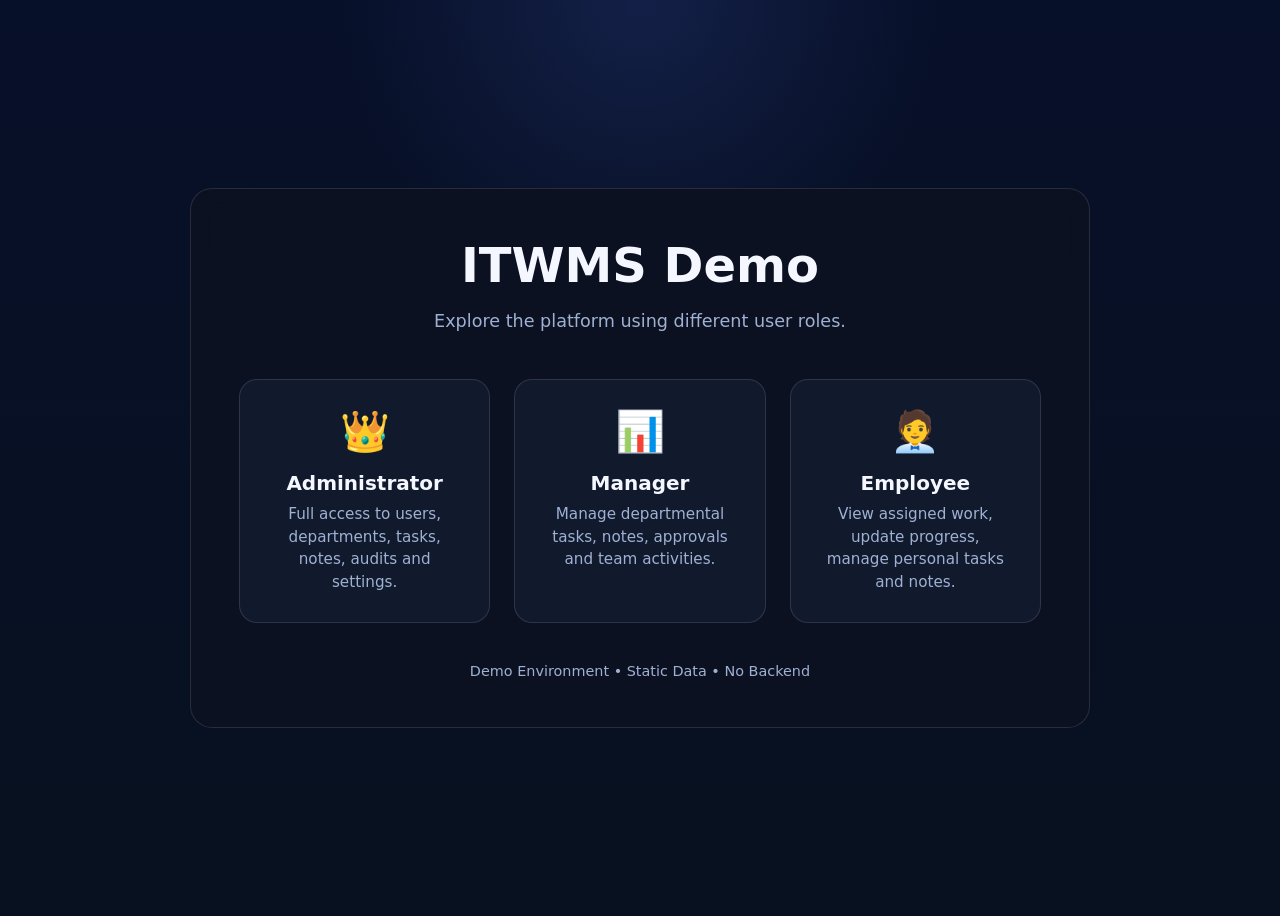
==== index.html @ 81b8820b "Initial Commit" ====
<!doctype html>
<html lang="en">
<head>
  <meta charset="UTF-8" />
  <meta name="viewport" content="width=device-width, initial-scale=1.0" />
  <title>ITWMS Demo</title>
  <link rel="stylesheet" href="assets/css/main.css" />

  <style>
    .demo-page {
      min-height: calc(100vh - 32px);
      display: flex;
      align-items: center;
      justify-content: center;
    }

    .demo-card {
      width: 100%;
      max-width: 900px;
      background: var(--surface);
      border: 1px solid var(--border);
      border-radius: var(--radius);
      padding: 48px;
      text-align: center;
      backdrop-filter: blur(12px);
    }

    .demo-title {
      font-size: 3rem;
      margin: 0;
      margin-bottom: 12px;
    }

    .demo-subtitle {
      color: var(--muted);
      margin-bottom: 48px;
      font-size: 1.1rem;
    }

    .role-grid {
      display: grid;
      grid-template-columns: repeat(3, 1fr);
      gap: 24px;
    }

    .role-card {
      background: var(--surface-alt);
      border: 1px solid var(--border);
      border-radius: 18px;
      padding: 28px;
      cursor: pointer;
      transition: all 0.25s ease;
    }

    .role-card:hover {
      transform: translateY(-4px);
      border-color: var(--accent);
      box-shadow: 0 12px 30px rgba(92,127,255,.15);
    }

    .role-icon {
      font-size: 2.5rem;
      margin-bottom: 16px;
    }

    .role-title {
      font-size: 1.25rem;
      font-weight: 700;
      margin-bottom: 8px;
    }

    .role-description {
      color: var(--muted);
      font-size: .95rem;
      line-height: 1.5;
    }

    .demo-footer {
      margin-top: 40px;
      color: var(--muted);
      font-size: .9rem;
    }

    @media (max-width: 768px) {
      .role-grid {
        grid-template-columns: 1fr;
      }

      .demo-card {
        padding: 24px;
      }

      .demo-title {
        font-size: 2rem;
      }
    }
  </style>
</head>

<body>

  <main class="demo-page">
    <div class="demo-card">

      <h1 class="demo-title">
        ITWMS Demo
      </h1>

      <p class="demo-subtitle">
        Explore the platform using different user roles.
      </p>

      <div class="role-grid">

        <div class="role-card" onclick="enterDemo('Admin')">
          <div class="role-icon">👑</div>
          <div class="role-title">Administrator</div>
          <div class="role-description">
            Full access to users, departments, tasks,
            notes, audits and settings.
          </div>
        </div>

        <div class="role-card" onclick="enterDemo('Manager')">
          <div class="role-icon">📊</div>
          <div class="role-title">Manager</div>
          <div class="role-description">
            Manage departmental tasks, notes,
            approvals and team activities.
          </div>
        </div>

        <div class="role-card" onclick="enterDemo('Employee')">
          <div class="role-icon">🧑‍💼</div>
          <div class="role-title">Employee</div>
          <div class="role-description">
            View assigned work, update progress,
            manage personal tasks and notes.
          </div>
        </div>

      </div>

      <div class="demo-footer">
        Demo Environment • Static Data • No Backend
      </div>

    </div>
  </main>

  <script>
    function enterDemo(role) {
      const users = {
        Admin: {
          id: 1,
          nickname: "Alex Admin",
          email: "admin@itwms.demo",
          roleName: "Admin",
          depName: "Operations",
          department: { id: 1, name: "Operations" },
          role: { id: 1, name: "Admin" }
        },
        Manager: {
          id: 2,
          nickname: "Maria Manager",
          email: "manager@itwms.demo",
          roleName: "Manager",
          depName: "Operations",
          department: { id: 1, name: "Operations" },
          role: { id: 2, name: "Manager" }
        },
        Employee: {
          id: 4,
          nickname: "Sarah Dev",
          email: "sarah@itwms.demo",
          roleName: "Employee",
          depName: "Engineering",
          department: { id: 2, name: "Engineering" },
          role: { id: 3, name: "Employee" }
        }
      };

      const user = users[role];

      // Set all required auth state BEFORE redirecting so the HTML auth check passes
      localStorage.setItem("authToken", "demo-token-" + Date.now());
      localStorage.setItem("user", JSON.stringify(user));
      localStorage.setItem("demoUser", JSON.stringify(user));
      localStorage.setItem("demoRole", role);
      localStorage.setItem("itwmsDemoMode", "1");

      window.location.href = "assets/html/dashboard.html";
    }
  </script>

</body>
</html>
---- assets/css/main.css ----
* {
  box-sizing: border-box;
}

:root {
  color-scheme: dark;
  font-family:
    Inter,
    system-ui,
    -apple-system,
    BlinkMacSystemFont,
    "Segoe UI",
    sans-serif;
  --bg: #08111f;
  --surface: rgba(12, 18, 32, 0.94);
  --surface-alt: rgba(18, 26, 46, 0.98);
  --border: rgba(255, 255, 255, 0.12);
  --text: #f4f7ff;
  --muted: #9fb1d3;
  --accent: #5c7fff;
  --accent-strong: #3e58f7;
  --success: #7ce3d3;
  --warning: #ffd57d;
  --danger: #ff7f7f;
  --radius: 22px;
}

html,
body {
  margin: 0;
  min-height: 100%;
  width: 100%;
  overflow-x: hidden;
  background:
    radial-gradient(circle at top, rgba(92, 127, 255, 0.14), transparent 27%),
    linear-gradient(180deg, #071029 0%, #08111f 100%);
  color: var(--text);
}

body {
  padding: 16px;
}

/* ===== RESPONSIVE BREAKPOINTS ===== */
/* Mobile: < 640px */
/* Tablet: 640px - 1024px */
/* Desktop: 1024px - 1440px */
/* Widescreen: 1440px+ */

@media (min-width: 640px) {
  body {
    padding: 20px;
  }
}

@media (min-width: 1024px) {
  body {
    padding: 24px;
  }
}

/* ===== RESPONSIVE UTILITIES ===== */
.container-fluid {
  width: 100%;
  margin: 0 auto;
  padding: 0 var(--padding-x, 16px);
}

@media (min-width: 640px) {
  .container-fluid {
    --padding-x: 20px;
  }
}

@media (min-width: 1024px) {
  .container-fluid {
    --padding-x: 24px;
  }
}

/* Hide on mobile */
.hide-mobile {
  display: none;
}

@media (min-width: 1024px) {
  .hide-mobile {
    display: block;
  }
}

/* Show only on mobile */
.show-mobile {
  display: block;
}

@media (min-width: 1024px) {
  .show-mobile {
    display: none;
  }
}

img,
picture,
svg {
  max-width: 100%;
  height: auto;
  display: block;
}

button,
input,
select,
textarea {
  transition: all 0.3s ease;
  font: inherit;
}

.table-wrapper {
  width: 100%;
  overflow-x: auto;
  -webkit-overflow-scrolling: touch;
}

button,
input,
select,
textarea {
  font: inherit;
}

button {
  border: none;
  border-radius: 14px;
  cursor: pointer;
}

.primary-button {
  padding: 10px 16px;
  background: linear-gradient(135deg, var(--accent), var(--accent-strong));
  color: white;
  transition:
    transform 0.2s ease,
    box-shadow 0.2s ease;
  font-size: 0.95rem;
}

@media (min-width: 768px) {
  .primary-button {
    padding: 12px 18px;
    font-size: 1rem;
  }
}

.primary-button:hover,
.ghost-button:hover,
.secondary-button:hover {
  transform: translateY(-1px);
}

.secondary-button,
.ghost-button {
  padding: 10px 16px;
  background: rgba(255, 255, 255, 0.06);
  color: var(--text);
  border: 1px solid rgba(255, 255, 255, 0.1);
  font-size: 0.95rem;
}

@media (min-width: 768px) {
  .secondary-button,
  .ghost-button {
    padding: 12px 18px;
    font-size: 1rem;
  }
}

.ghost-button {
  background: transparent;
}

.hidden {
  display: none !important;
}

.admin-only,
.manager-only,
.employee-only {
  display: none;
}

.status-pill {
  display: inline-flex;
  align-items: center;
  gap: 8px;
  padding: 6px 10px;
  border-radius: 999px;
  font-size: 0.85rem;
  font-weight: 700;
}

.status-pending {
  background: rgba(255, 213, 125, 0.16);
  color: #ffd57d;
}

.status-ongoing {
  background: rgba(92, 127, 255, 0.16);
  color: #8aa1ff;
}

.status-completed {
  background: rgba(124, 227, 211, 0.18);
  color: #7ce3d3;
}

/* Notification System Styles */
.notification-container {
  position: fixed;
  top: 20px;
  right: 20px;
  z-index: 1000;
  display: flex;
  flex-direction: column;
  gap: 10px;
  max-width: 400px;
}

.notification {
  display: flex;
  align-items: center;
  gap: 12px;
  padding: 12px 16px;
  background: var(--surface);
  border: 1px solid var(--border);
  border-radius: var(--radius);
  box-shadow: 0 4px 12px rgba(0, 0, 0, 0.3);
  opacity: 0;
  transform: translateX(100%);
  transition: all 0.3s ease-in-out;
  font-size: 14px;
  line-height: 1.4;
}

.notification--visible {
  opacity: 1;
  transform: translateX(0);
}

.notification--success {
  border-color: var(--success);
  background: rgba(124, 227, 211, 0.1);
}

.notification--error {
  border-color: var(--danger);
  background: rgba(255, 127, 127, 0.1);
}

.notification__icon {
  font-size: 18px;
  font-weight: bold;
  flex-shrink: 0;
}

.notification__icon--success {
  color: var(--success);
}

.notification__icon--error {
  color: var(--danger);
}

.notification__message {
  flex: 1;
  color: var(--text);
}

.notification__close {
  background: none;
  border: none;
  color: var(--muted);
  font-size: 20px;
  line-height: 1;
  cursor: pointer;
  padding: 0;
  width: 20px;
  height: 20px;
  display: flex;
  align-items: center;
  justify-content: center;
  border-radius: 4px;
  transition: background-color 0.2s ease;
}

.notification__close:hover {
  background-color: rgba(255, 255, 255, 0.1);
  color: var(--text);
}
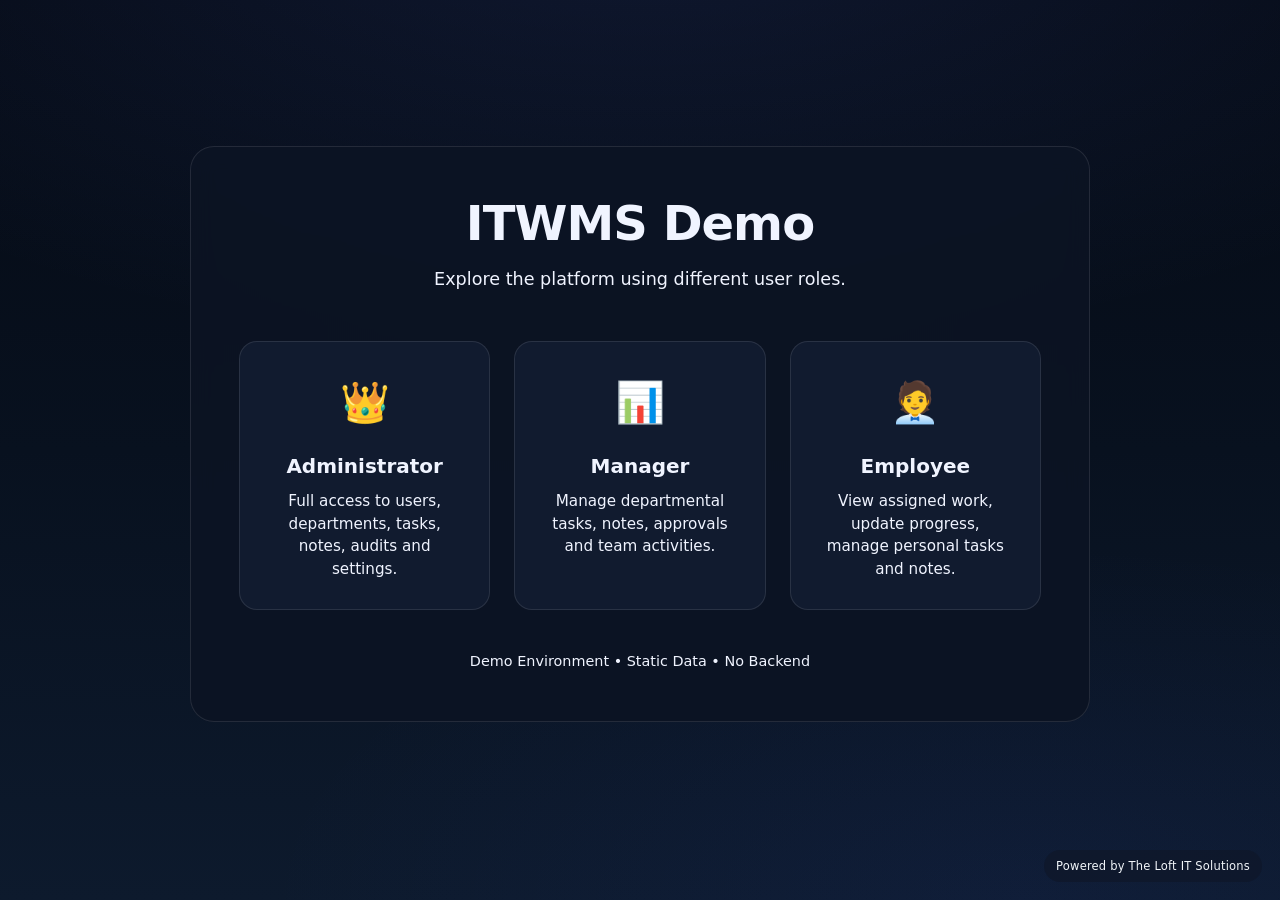
==== commit 6268630b: "Standardized Demo" ====
--- a/index.html
+++ b/index.html
@@ -148,12 +148,14 @@
     </div>
   </main>
 
+  <div id="dcwPoweredBy" style="position:fixed;bottom:18px;right:18px;z-index:1000;background:rgba(15,23,42,0.75);color:#f1f5f9;font-size:11.5px;padding:7px 12px;border-radius:20px;letter-spacing:.2px;font-family:inherit;">Powered by <a href="https://theloftitsolutions.com" target="_blank" rel="noopener" style="color:#f1f5f9;">The Loft IT Solutions</a></div>
+
   <script>
     function enterDemo(role) {
       const users = {
         Admin: {
           id: 1,
-          nickname: "Alex Admin",
+          nickname: "Admin User",
           email: "admin@itwms.demo",
           roleName: "Admin",
           depName: "Operations",
@@ -162,7 +164,7 @@
         },
         Manager: {
           id: 2,
-          nickname: "Maria Manager",
+          nickname: "Manager User",
           email: "manager@itwms.demo",
           roleName: "Manager",
           depName: "Operations",
@@ -171,8 +173,8 @@
         },
         Employee: {
           id: 4,
-          nickname: "Sarah Dev",
-          email: "sarah@itwms.demo",
+          nickname: "Employee User",
+          email: "employee@itwms.demo",
           roleName: "Employee",
           depName: "Engineering",
           department: { id: 2, name: "Engineering" },
--- a/assets/css/main.css
+++ b/assets/css/main.css
@@ -1,245 +1,544 @@
-* {
-  box-sizing: border-box;
-}
-
+/* ============================================
+   ITWMS Design System v2.0
+   Enhanced layout, design & responsiveness
+   ============================================ */
+
+/* ===== CSS Custom Properties (Design Tokens) ===== */
 :root {
   color-scheme: dark;
-  font-family:
-    Inter,
-    system-ui,
-    -apple-system,
-    BlinkMacSystemFont,
-    "Segoe UI",
-    sans-serif;
-  --bg: #08111f;
-  --surface: rgba(12, 18, 32, 0.94);
-  --surface-alt: rgba(18, 26, 46, 0.98);
-  --border: rgba(255, 255, 255, 0.12);
-  --text: #f4f7ff;
-  --muted: #9fb1d3;
+
+  /* Typography */
+  --font-sans: Inter, system-ui, -apple-system, BlinkMacSystemFont, "Segoe UI", Roboto, "Helvetica Neue", sans-serif;
+  --font-mono: "JetBrains Mono", "Fira Code", "SF Mono", Consolas, monospace;
+
+  /* Base Colors - Dark Theme */
+  --bg-deep: #050a14;
+  --bg-base: #08111f;
+  --bg-elevated: #0d1a2d;
+  --bg-surface: rgba(12, 20, 36, 0.96);
+  --bg-surface-hover: rgba(16, 28, 48, 0.98);
+  --bg-overlay: rgba(5, 10, 20, 0.85);
+
+  /* Surface with glass effect */
+  --surface: rgba(12, 20, 36, 0.94);
+  --surface-alt: rgba(18, 28, 48, 0.98);
+  --surface-glass: rgba(12, 20, 36, 0.72);
+
+  /* Border Colors */
+  --border-subtle: rgba(255, 255, 255, 0.06);
+  --border: rgba(255, 255, 255, 0.10);
+  --border-strong: rgba(255, 255, 255, 0.16);
+  --border-focus: rgba(92, 127, 255, 0.50);
+
+  /* Text Colors */
+  --text: #f0f4ff;
+  --text-secondary: #b8c5e0;
+  --text-muted: #7a8db0;
+  --text-disabled: #4a5a78;
+
+  /* Accent Colors */
   --accent: #5c7fff;
+  --accent-soft: rgba(92, 127, 255, 0.15);
   --accent-strong: #3e58f7;
-  --success: #7ce3d3;
-  --warning: #ffd57d;
-  --danger: #ff7f7f;
-  --radius: 22px;
-}
-
-html,
+  --accent-glow: rgba(92, 127, 255, 0.35);
+
+  /* Semantic Colors */
+  --success: #34d399;
+  --success-soft: rgba(52, 211, 153, 0.12);
+  --warning: #fbbf24;
+  --warning-soft: rgba(251, 191, 36, 0.12);
+  --danger: #f87171;
+  --danger-soft: rgba(248, 113, 113, 0.12);
+  --info: #60a5fa;
+  --info-soft: rgba(96, 165, 250, 0.12);
+
+  /* Spacing Scale */
+  --space-1: 4px;
+  --space-2: 8px;
+  --space-3: 12px;
+  --space-4: 16px;
+  --space-5: 20px;
+  --space-6: 24px;
+  --space-8: 32px;
+  --space-10: 40px;
+  --space-12: 48px;
+  --space-16: 64px;
+
+  /* Border Radius */
+  --radius-sm: 8px;
+  --radius-md: 12px;
+  --radius-lg: 16px;
+  --radius-xl: 20px;
+  --radius-2xl: 24px;
+  --radius-full: 9999px;
+
+  /* Shadows */
+  --shadow-sm: 0 1px 2px rgba(0, 0, 0, 0.3);
+  --shadow-md: 0 4px 12px rgba(0, 0, 0, 0.35);
+  --shadow-lg: 0 8px 24px rgba(0, 0, 0, 0.4);
+  --shadow-xl: 0 16px 48px rgba(0, 0, 0, 0.5);
+  --shadow-glow: 0 0 24px var(--accent-glow);
+  --shadow-inset: inset 0 1px 2px rgba(255, 255, 255, 0.05);
+
+  /* Transitions */
+  --transition-fast: 150ms cubic-bezier(0.4, 0, 0.2, 1);
+  --transition-base: 250ms cubic-bezier(0.4, 0, 0.2, 1);
+  --transition-slow: 350ms cubic-bezier(0.4, 0, 0.2, 1);
+  --transition-bounce: 400ms cubic-bezier(0.34, 1.56, 0.64, 1);
+
+  /* Z-Index Scale */
+  --z-dropdown: 100;
+  --z-sticky: 200;
+  --z-drawer: 300;
+  --z-modal: 400;
+  --z-popover: 500;
+  --z-toast: 600;
+
+  /* Legacy compatibility */
+  --radius: var(--radius-2xl);
+}
+
+/* ===== Reset & Base ===== */
+*, *::before, *::after {
+  box-sizing: border-box;
+  margin: 0;
+  padding: 0;
+}
+
+html {
+  font-size: 16px;
+  -webkit-font-smoothing: antialiased;
+  -moz-osx-font-smoothing: grayscale;
+  text-rendering: optimizeLegibility;
+  scroll-behavior: smooth;
+}
+
 body {
-  margin: 0;
-  min-height: 100%;
+  font-family: var(--font-sans);
+  background: 
+    radial-gradient(ellipse 80% 50% at 50% -10%, rgba(92, 127, 255, 0.12), transparent),
+    radial-gradient(ellipse 60% 40% at 80% 100%, rgba(62, 88, 247, 0.06), transparent),
+    linear-gradient(180deg, var(--bg-deep) 0%, var(--bg-base) 50%, var(--bg-elevated) 100%);
+  background-attachment: fixed;
+  color: var(--text);
+  min-height: 100vh;
+  line-height: 1.6;
+  overflow-x: hidden;
+}
+
+/* Selection */
+::selection {
+  background: var(--accent-soft);
+  color: var(--text);
+}
+
+/* Scrollbar */
+::-webkit-scrollbar {
+  width: 8px;
+  height: 8px;
+}
+::-webkit-scrollbar-track {
+  background: transparent;
+}
+::-webkit-scrollbar-thumb {
+  background: var(--border-strong);
+  border-radius: var(--radius-full);
+}
+::-webkit-scrollbar-thumb:hover {
+  background: var(--text-muted);
+}
+
+/* Focus Visible */
+:focus-visible {
+  outline: 2px solid var(--accent);
+  outline-offset: 2px;
+}
+
+/* ===== Typography ===== */
+h1, h2, h3, h4, h5, h6 {
+  font-weight: 700;
+  line-height: 1.2;
+  letter-spacing: -0.02em;
+  color: var(--text);
+}
+
+h1 { font-size: clamp(1.75rem, 4vw, 2.75rem); }
+h2 { font-size: clamp(1.4rem, 3vw, 2rem); }
+h3 { font-size: clamp(1.15rem, 2.5vw, 1.5rem); }
+h4 { font-size: clamp(1rem, 2vw, 1.25rem); }
+
+p {
+  color: var(--text-secondary);
+}
+
+a {
+  color: var(--accent);
+  text-decoration: none;
+  transition: color var(--transition-fast);
+}
+a:hover {
+  color: var(--text);
+}
+
+/* ===== Layout Utilities ===== */
+.container {
   width: 100%;
-  overflow-x: hidden;
-  background:
-    radial-gradient(circle at top, rgba(92, 127, 255, 0.14), transparent 27%),
-    linear-gradient(180deg, #071029 0%, #08111f 100%);
-  color: var(--text);
-}
-
-body {
-  padding: 16px;
-}
-
-/* ===== RESPONSIVE BREAKPOINTS ===== */
-/* Mobile: < 640px */
-/* Tablet: 640px - 1024px */
-/* Desktop: 1024px - 1440px */
-/* Widescreen: 1440px+ */
+  max-width: 1440px;
+  margin: 0 auto;
+  padding: 0 var(--space-4);
+}
 
 @media (min-width: 640px) {
-  body {
-    padding: 20px;
-  }
-}
-
+  .container { padding: 0 var(--space-6); }
+}
 @media (min-width: 1024px) {
-  body {
-    padding: 24px;
-  }
-}
-
-/* ===== RESPONSIVE UTILITIES ===== */
-.container-fluid {
+  .container { padding: 0 var(--space-8); }
+}
+
+.flex { display: flex; }
+.flex-col { flex-direction: column; }
+.items-center { align-items: center; }
+.justify-between { justify-content: space-between; }
+.gap-2 { gap: var(--space-2); }
+.gap-3 { gap: var(--space-3); }
+.gap-4 { gap: var(--space-4); }
+
+.grid { display: grid; }
+
+/* ===== Component: Card ===== */
+.card {
+  background: var(--surface);
+  border: 1px solid var(--border);
+  border-radius: var(--radius-xl);
+  padding: var(--space-5);
+  transition: 
+    transform var(--transition-base),
+    border-color var(--transition-base),
+    box-shadow var(--transition-base);
+}
+
+.card:hover {
+  border-color: var(--border-strong);
+  box-shadow: var(--shadow-md);
+}
+
+.card-elevated {
+  background: var(--surface-alt);
+  border-color: var(--border-strong);
+  box-shadow: var(--shadow-lg);
+}
+
+.card-glass {
+  background: var(--surface-glass);
+  backdrop-filter: blur(20px) saturate(1.2);
+  -webkit-backdrop-filter: blur(20px) saturate(1.2);
+  border-color: var(--border-subtle);
+}
+
+/* ===== Component: Button ===== */
+button, .btn {
+  font-family: inherit;
+  font-weight: 600;
+  font-size: 0.9375rem;
+  border: none;
+  border-radius: var(--radius-md);
+  cursor: pointer;
+  display: inline-flex;
+  align-items: center;
+  justify-content: center;
+  gap: var(--space-2);
+  padding: var(--space-3) var(--space-5);
+  transition: 
+    all var(--transition-fast);
+  white-space: nowrap;
+  user-select: none;
+  position: relative;
+  overflow: hidden;
+}
+
+button:disabled, .btn:disabled {
+  opacity: 0.5;
+  cursor: not-allowed;
+}
+
+button::after, .btn::after {
+  content: '';
+  position: absolute;
+  inset: 0;
+  background: linear-gradient(180deg, rgba(255,255,255,0.1) 0%, transparent 100%);
+  opacity: 0;
+  transition: opacity var(--transition-fast);
+}
+button:hover::after, .btn:hover::after {
+  opacity: 1;
+}
+
+.primary-button, .btn-primary {
+  background: linear-gradient(135deg, var(--accent), var(--accent-strong));
+  color: white;
+  box-shadow: 0 4px 14px rgba(92, 127, 255, 0.35), var(--shadow-inset);
+}
+.primary-button:hover, .btn-primary:hover {
+  transform: translateY(-2px);
+  box-shadow: 0 6px 20px rgba(92, 127, 255, 0.45), var(--shadow-inset);
+}
+.primary-button:active, .btn-primary:active {
+  transform: translateY(0);
+}
+
+.secondary-button, .btn-secondary {
+  background: var(--surface-alt);
+  color: var(--text);
+  border: 1px solid var(--border);
+  box-shadow: var(--shadow-sm);
+}
+.secondary-button:hover, .btn-secondary:hover {
+  background: var(--bg-surface-hover);
+  border-color: var(--border-strong);
+  transform: translateY(-1px);
+}
+
+.ghost-button, .btn-ghost {
+  background: transparent;
+  color: var(--text-secondary);
+  border: 1px solid transparent;
+}
+.ghost-button:hover, .btn-ghost:hover {
+  background: rgba(255, 255, 255, 0.05);
+  color: var(--text);
+}
+
+.danger-button, .btn-danger {
+  background: linear-gradient(135deg, #ef4444, #dc2626);
+  color: white;
+  box-shadow: 0 4px 14px rgba(239, 68, 68, 0.3);
+}
+.danger-button:hover, .btn-danger:hover {
+  transform: translateY(-2px);
+  box-shadow: 0 6px 20px rgba(239, 68, 68, 0.4);
+}
+
+/* Button sizes */
+.btn-sm { padding: var(--space-2) var(--space-3); font-size: 0.8125rem; }
+.btn-lg { padding: var(--space-4) var(--space-6); font-size: 1rem; }
+.btn-icon { padding: var(--space-3); aspect-ratio: 1; }
+
+/* ===== Component: Input ===== */
+input, select, textarea {
+  font-family: inherit;
+  font-size: 0.9375rem;
+  color: var(--text);
+  background: rgba(255, 255, 255, 0.04);
+  border: 1px solid var(--border);
+  border-radius: var(--radius-md);
+  padding: var(--space-3) var(--space-4);
   width: 100%;
-  margin: 0 auto;
-  padding: 0 var(--padding-x, 16px);
-}
-
-@media (min-width: 640px) {
-  .container-fluid {
-    --padding-x: 20px;
-  }
-}
-
-@media (min-width: 1024px) {
-  .container-fluid {
-    --padding-x: 24px;
-  }
-}
-
-/* Hide on mobile */
-.hide-mobile {
-  display: none;
-}
-
-@media (min-width: 1024px) {
-  .hide-mobile {
-    display: block;
-  }
-}
-
-/* Show only on mobile */
-.show-mobile {
-  display: block;
-}
-
-@media (min-width: 1024px) {
-  .show-mobile {
-    display: none;
-  }
-}
-
-img,
-picture,
-svg {
-  max-width: 100%;
-  height: auto;
-  display: block;
-}
-
-button,
-input,
-select,
-textarea {
-  transition: all 0.3s ease;
-  font: inherit;
-}
-
+  transition: 
+    border-color var(--transition-fast),
+    box-shadow var(--transition-fast),
+    background var(--transition-fast);
+}
+
+input:hover, select:hover, textarea:hover {
+  border-color: var(--border-strong);
+  background: rgba(255, 255, 255, 0.06);
+}
+
+input:focus, select:focus, textarea:focus {
+  outline: none;
+  border-color: var(--accent);
+  box-shadow: 0 0 0 3px var(--accent-soft), var(--shadow-inset);
+  background: rgba(255, 255, 255, 0.08);
+}
+
+input::placeholder, textarea::placeholder {
+  color: var(--text-disabled);
+}
+
+select {
+  appearance: none;
+  -webkit-appearance: none;
+  background-image: url("data:image/svg+xml,%3Csvg xmlns='http://www.w3.org/2000/svg' width='16' height='16' fill='%237a8db0' viewBox='0 0 16 16'%3E%3Cpath d='M4.646 5.646a.5.5 0 0 1 .708 0L8 8.293l2.646-2.647a.5.5 0 0 1 .708.708l-3 3a.5.5 0 0 1-.708 0l-3-3a.5.5 0 0 1 0-.708z'/%3E%3C/svg%3E");
+  background-repeat: no-repeat;
+  background-position: right 12px center;
+  padding-right: 40px;
+}
+
+select option {
+  background: var(--bg-elevated);
+  color: var(--text);
+}
+
+/* ===== Component: Status Pills ===== */
+.status-pill {
+  display: inline-flex;
+  align-items: center;
+  gap: 6px;
+  padding: 4px 10px;
+  border-radius: var(--radius-full);
+  font-size: 0.75rem;
+  font-weight: 700;
+  text-transform: uppercase;
+  letter-spacing: 0.04em;
+  white-space: nowrap;
+}
+
+.status-pill::before {
+  content: '';
+  width: 6px;
+  height: 6px;
+  border-radius: 50%;
+  background: currentColor;
+}
+
+.status-pending { background: var(--warning-soft); color: var(--warning); }
+.status-ongoing { background: var(--info-soft); color: var(--info); }
+.status-in-progress { background: var(--info-soft); color: var(--info); }
+.status-completed { background: var(--success-soft); color: var(--success); }
+.status-cancelled { background: var(--danger-soft); color: var(--danger); }
+.status-archived { background: rgba(255,255,255,0.06); color: var(--text-muted); }
+.status-to_do { background: rgba(255,255,255,0.06); color: var(--text-muted); }
+.status-rejected { background: var(--danger-soft); color: var(--danger); }
+.status-pending_approval { background: rgba(251, 146, 60, 0.15); color: #fb923c; }
+
+/* ===== Component: Table ===== */
 .table-wrapper {
   width: 100%;
   overflow-x: auto;
   -webkit-overflow-scrolling: touch;
-}
-
-button,
-input,
-select,
-textarea {
-  font: inherit;
-}
-
-button {
-  border: none;
-  border-radius: 14px;
-  cursor: pointer;
-}
-
-.primary-button {
-  padding: 10px 16px;
-  background: linear-gradient(135deg, var(--accent), var(--accent-strong));
-  color: white;
-  transition:
-    transform 0.2s ease,
-    box-shadow 0.2s ease;
-  font-size: 0.95rem;
-}
-
-@media (min-width: 768px) {
-  .primary-button {
-    padding: 12px 18px;
-    font-size: 1rem;
-  }
-}
-
-.primary-button:hover,
-.ghost-button:hover,
-.secondary-button:hover {
-  transform: translateY(-1px);
-}
-
-.secondary-button,
-.ghost-button {
-  padding: 10px 16px;
-  background: rgba(255, 255, 255, 0.06);
-  color: var(--text);
-  border: 1px solid rgba(255, 255, 255, 0.1);
-  font-size: 0.95rem;
-}
-
-@media (min-width: 768px) {
-  .secondary-button,
-  .ghost-button {
-    padding: 12px 18px;
-    font-size: 1rem;
-  }
-}
-
-.ghost-button {
-  background: transparent;
-}
-
-.hidden {
-  display: none !important;
-}
-
-.admin-only,
-.manager-only,
-.employee-only {
+  border-radius: var(--radius-lg);
+  border: 1px solid var(--border);
+  background: var(--surface);
+}
+
+.data-table {
+  width: 100%;
+  border-collapse: collapse;
+  font-size: 0.875rem;
+}
+
+.data-table thead th {
+  text-align: left;
+  padding: var(--space-3) var(--space-4);
+  color: var(--text-muted);
+  font-weight: 600;
+  text-transform: uppercase;
+  letter-spacing: 0.06em;
+  font-size: 0.6875rem;
+  border-bottom: 1px solid var(--border);
+  white-space: nowrap;
+  background: var(--surface-alt);
+  position: sticky;
+  top: 0;
+  z-index: 1;
+}
+
+.data-table tbody tr {
+  transition: background var(--transition-fast);
+}
+.data-table tbody tr:hover {
+  background: rgba(255, 255, 255, 0.02);
+}
+.data-table tbody td {
+  padding: var(--space-3) var(--space-4);
+  border-bottom: 1px solid var(--border-subtle);
+  color: var(--text-secondary);
+  vertical-align: middle;
+}
+.data-table tbody tr:last-child td {
+  border-bottom: none;
+}
+
+/* ===== Component: Modal ===== */
+.modal {
+  position: fixed;
+  inset: 0;
+  background: var(--bg-overlay);
+  backdrop-filter: blur(8px);
+  -webkit-backdrop-filter: blur(8px);
   display: none;
-}
-
-.status-pill {
-  display: inline-flex;
   align-items: center;
-  gap: 8px;
-  padding: 6px 10px;
-  border-radius: 999px;
-  font-size: 0.85rem;
-  font-weight: 700;
-}
-
-.status-pending {
-  background: rgba(255, 213, 125, 0.16);
-  color: #ffd57d;
-}
-
-.status-ongoing {
-  background: rgba(92, 127, 255, 0.16);
-  color: #8aa1ff;
-}
-
-.status-completed {
-  background: rgba(124, 227, 211, 0.18);
-  color: #7ce3d3;
-}
-
-/* Notification System Styles */
+  justify-content: center;
+  padding: var(--space-4);
+  z-index: var(--z-modal);
+  opacity: 0;
+  transition: opacity var(--transition-base);
+}
+
+.modal:not(.hidden) {
+  display: flex;
+  opacity: 1;
+}
+
+.modal-content {
+  background: var(--surface-alt);
+  border: 1px solid var(--border);
+  border-radius: var(--radius-2xl);
+  max-width: 560px;
+  width: 100%;
+  max-height: 90vh;
+  overflow-y: auto;
+  transform: scale(0.96) translateY(10px);
+  transition: transform var(--transition-base);
+  box-shadow: var(--shadow-xl);
+}
+
+.modal:not(.hidden) .modal-content {
+  transform: scale(1) translateY(0);
+}
+
+.modal-header {
+  display: flex;
+  align-items: center;
+  justify-content: space-between;
+  padding: var(--space-5) var(--space-6);
+  border-bottom: 1px solid var(--border);
+}
+
+.modal-header h3 {
+  font-size: 1.125rem;
+  margin: 0;
+}
+
+.modal-body {
+  padding: var(--space-5) var(--space-6);
+}
+
+.modal-footer {
+  display: flex;
+  gap: var(--space-3);
+  justify-content: flex-end;
+  padding: var(--space-4) var(--space-6);
+  border-top: 1px solid var(--border);
+}
+
+/* ===== Component: Notification ===== */
 .notification-container {
   position: fixed;
-  top: 20px;
-  right: 20px;
-  z-index: 1000;
+  top: var(--space-4);
+  right: var(--space-4);
+  z-index: var(--z-toast);
   display: flex;
   flex-direction: column;
-  gap: 10px;
+  gap: var(--space-3);
   max-width: 400px;
+  pointer-events: none;
 }
 
 .notification {
   display: flex;
   align-items: center;
-  gap: 12px;
-  padding: 12px 16px;
-  background: var(--surface);
+  gap: var(--space-3);
+  padding: var(--space-4);
+  background: var(--surface-alt);
   border: 1px solid var(--border);
-  border-radius: var(--radius);
-  box-shadow: 0 4px 12px rgba(0, 0, 0, 0.3);
+  border-radius: var(--radius-lg);
+  box-shadow: var(--shadow-lg);
   opacity: 0;
   transform: translateX(100%);
-  transition: all 0.3s ease-in-out;
-  font-size: 14px;
-  line-height: 1.4;
+  transition: all var(--transition-base);
+  pointer-events: auto;
+  font-size: 0.875rem;
 }
 
 .notification--visible {
@@ -247,29 +546,19 @@
   transform: translateX(0);
 }
 
-.notification--success {
-  border-color: var(--success);
-  background: rgba(124, 227, 211, 0.1);
-}
-
-.notification--error {
-  border-color: var(--danger);
-  background: rgba(255, 127, 127, 0.1);
-}
+.notification--success { border-color: var(--success); background: rgba(52, 211, 153, 0.08); }
+.notification--error { border-color: var(--danger); background: rgba(248, 113, 113, 0.08); }
+.notification--warning { border-color: var(--warning); background: rgba(251, 191, 36, 0.08); }
+.notification--info { border-color: var(--info); background: rgba(96, 165, 250, 0.08); }
 
 .notification__icon {
-  font-size: 18px;
-  font-weight: bold;
+  font-size: 1.125rem;
   flex-shrink: 0;
 }
-
-.notification__icon--success {
-  color: var(--success);
-}
-
-.notification__icon--error {
-  color: var(--danger);
-}
+.notification__icon--success { color: var(--success); }
+.notification__icon--error { color: var(--danger); }
+.notification__icon--warning { color: var(--warning); }
+.notification__icon--info { color: var(--info); }
 
 .notification__message {
   flex: 1;
@@ -279,21 +568,161 @@
 .notification__close {
   background: none;
   border: none;
-  color: var(--muted);
-  font-size: 20px;
-  line-height: 1;
+  color: var(--text-muted);
+  font-size: 1.25rem;
   cursor: pointer;
   padding: 0;
-  width: 20px;
-  height: 20px;
+  width: 24px;
+  height: 24px;
   display: flex;
   align-items: center;
   justify-content: center;
-  border-radius: 4px;
-  transition: background-color 0.2s ease;
-}
-
+  border-radius: var(--radius-sm);
+  transition: all var(--transition-fast);
+}
 .notification__close:hover {
-  background-color: rgba(255, 255, 255, 0.1);
-  color: var(--text);
-}
+  background: rgba(255, 255, 255, 0.1);
+  color: var(--text);
+}
+
+/* ===== Utility Classes ===== */
+.hidden { display: none !important; }
+.sr-only {
+  position: absolute;
+  width: 1px;
+  height: 1px;
+  padding: 0;
+  margin: -1px;
+  overflow: hidden;
+  clip: rect(0, 0, 0, 0);
+  white-space: nowrap;
+  border: 0;
+}
+
+.text-center { text-align: center; }
+.text-right { text-align: right; }
+.text-muted { color: var(--text-muted); }
+.text-success { color: var(--success); }
+.text-danger { color: var(--danger); }
+.text-warning { color: var(--warning); }
+
+.w-full { width: 100%; }
+.h-full { height: 100%; }
+
+/* Animation utilities */
+@keyframes fadeIn {
+  from { opacity: 0; transform: translateY(8px); }
+  to { opacity: 1; transform: translateY(0); }
+}
+@keyframes fadeInUp {
+  from { opacity: 0; transform: translateY(20px); }
+  to { opacity: 1; transform: translateY(0); }
+}
+@keyframes slideInRight {
+  from { opacity: 0; transform: translateX(30px); }
+  to { opacity: 1; transform: translateX(0); }
+}
+@keyframes pulse {
+  0%, 100% { opacity: 1; }
+  50% { opacity: 0.5; }
+}
+@keyframes spin {
+  to { transform: rotate(360deg); }
+}
+
+.animate-fade-in { animation: fadeIn var(--transition-base) forwards; }
+.animate-fade-in-up { animation: fadeInUp var(--transition-slow) forwards; }
+.animate-slide-in { animation: slideInRight var(--transition-slow) forwards; }
+.animate-pulse { animation: pulse 2s cubic-bezier(0.4, 0, 0.6, 1) infinite; }
+.animate-spin { animation: spin 1s linear infinite; }
+
+/* Stagger children animation */
+.stagger-children > * {
+  opacity: 0;
+  animation: fadeInUp var(--transition-slow) forwards;
+}
+.stagger-children > *:nth-child(1) { animation-delay: 0ms; }
+.stagger-children > *:nth-child(2) { animation-delay: 50ms; }
+.stagger-children > *:nth-child(3) { animation-delay: 100ms; }
+.stagger-children > *:nth-child(4) { animation-delay: 150ms; }
+.stagger-children > *:nth-child(5) { animation-delay: 200ms; }
+.stagger-children > *:nth-child(6) { animation-delay: 250ms; }
+
+/* ===== Skeleton Loading ===== */
+.skeleton {
+  background: linear-gradient(
+    90deg,
+    rgba(255, 255, 255, 0.04) 25%,
+    rgba(255, 255, 255, 0.08) 50%,
+    rgba(255, 255, 255, 0.04) 75%
+  );
+  background-size: 200% 100%;
+  animation: skeleton-loading 1.5s ease-in-out infinite;
+  border-radius: var(--radius-sm);
+}
+
+@keyframes skeleton-loading {
+  0% { background-position: 200% 0; }
+  100% { background-position: -200% 0; }
+}
+
+/* ===== Responsive Breakpoints ===== */
+/* Mobile First Approach */
+
+/* Small devices (phones, 640px and up) */
+@media (min-width: 640px) {
+  .sm\:flex { display: flex; }
+  .sm\:grid-cols-2 { grid-template-columns: repeat(2, 1fr); }
+  .sm\:hidden { display: none; }
+}
+
+/* Medium devices (tablets, 768px and up) */
+@media (min-width: 768px) {
+  .md\:flex { display: flex; }
+  .md\:grid-cols-2 { grid-template-columns: repeat(2, 1fr); }
+  .md\:grid-cols-3 { grid-template-columns: repeat(3, 1fr); }
+  .md\:hidden { display: none; }
+}
+
+/* Large devices (desktops, 1024px and up) */
+@media (min-width: 1024px) {
+  .lg\:flex { display: flex; }
+  .lg\:grid-cols-3 { grid-template-columns: repeat(3, 1fr); }
+  .lg\:grid-cols-4 { grid-template-columns: repeat(4, 1fr); }
+  .lg\:hidden { display: none; }
+  .lg\:ml-64 { margin-left: 256px; }
+}
+
+/* Extra large devices (1200px and up) */
+@media (min-width: 1280px) {
+  .xl\:grid-cols-4 { grid-template-columns: repeat(4, 1fr); }
+}
+
+/* ===== Print Styles ===== */
+@media print {
+  .sidebar, .menu-toggle, .notification-container {
+    display: none !important;
+  }
+  .main-content {
+    margin-left: 0 !important;
+    max-width: 100% !important;
+  }
+}
+
+/* ===== Reduced Motion ===== */
+@media (prefers-reduced-motion: reduce) {
+  *, *::before, *::after {
+    animation-duration: 0.01ms !important;
+    animation-iteration-count: 1 !important;
+    transition-duration: 0.01ms !important;
+  }
+}
+
+/* ===== High Contrast Mode ===== */
+@media (prefers-contrast: high) {
+  :root {
+    --border: rgba(255, 255, 255, 0.3);
+    --border-strong: rgba(255, 255, 255, 0.5);
+    --text-muted: #a0b0d0;
+  }
+}
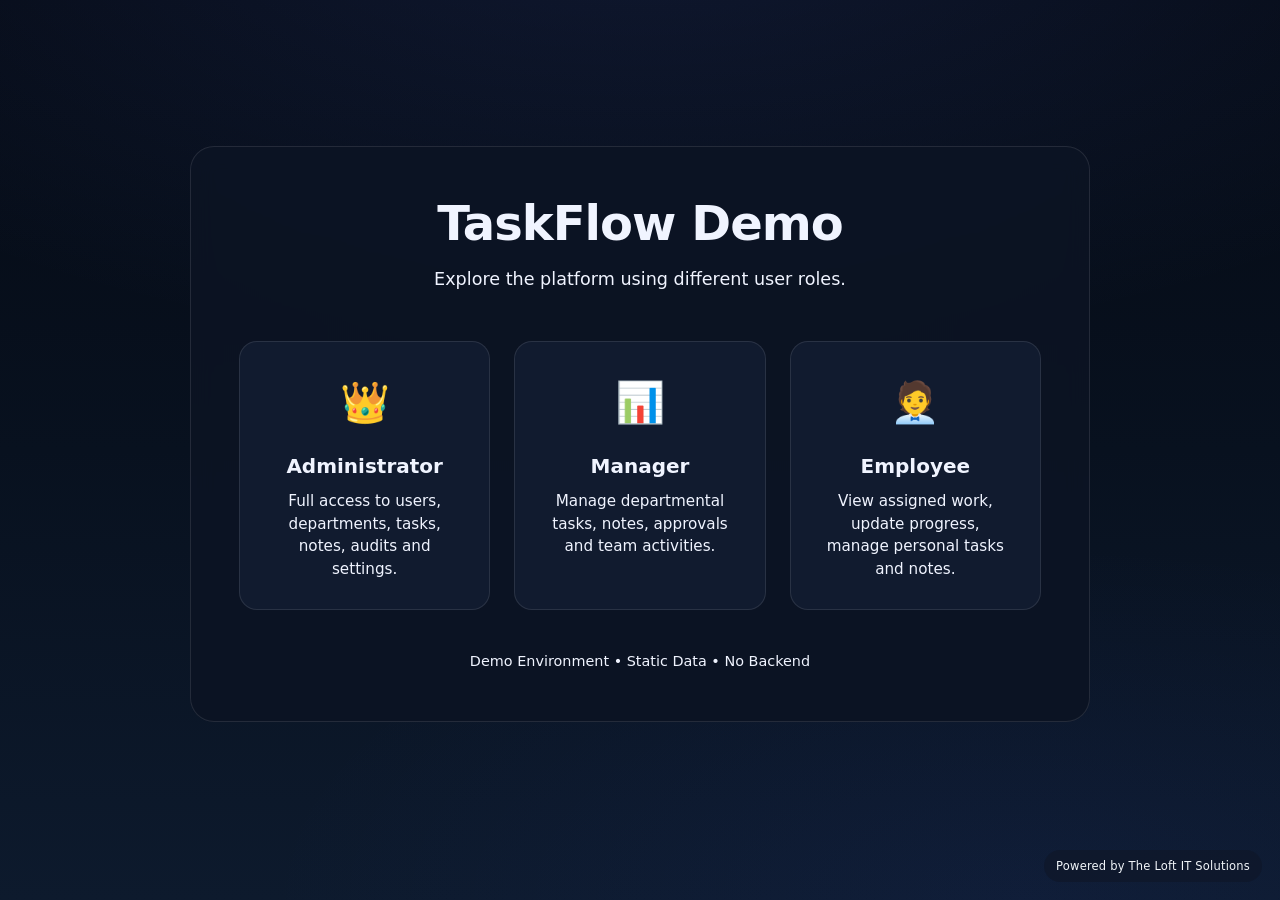
==== commit 9528ad2c: "Branding Fixes" ====
--- a/index.html
+++ b/index.html
@@ -3,7 +3,7 @@
 <head>
   <meta charset="UTF-8" />
   <meta name="viewport" content="width=device-width, initial-scale=1.0" />
-  <title>ITWMS Demo</title>
+  <title>TaskFlow Demo</title>
   <link rel="stylesheet" href="assets/css/main.css" />
 
   <style>
@@ -103,7 +103,7 @@
     <div class="demo-card">
 
       <h1 class="demo-title">
-        ITWMS Demo
+        TaskFlow Demo
       </h1>
 
       <p class="demo-subtitle">
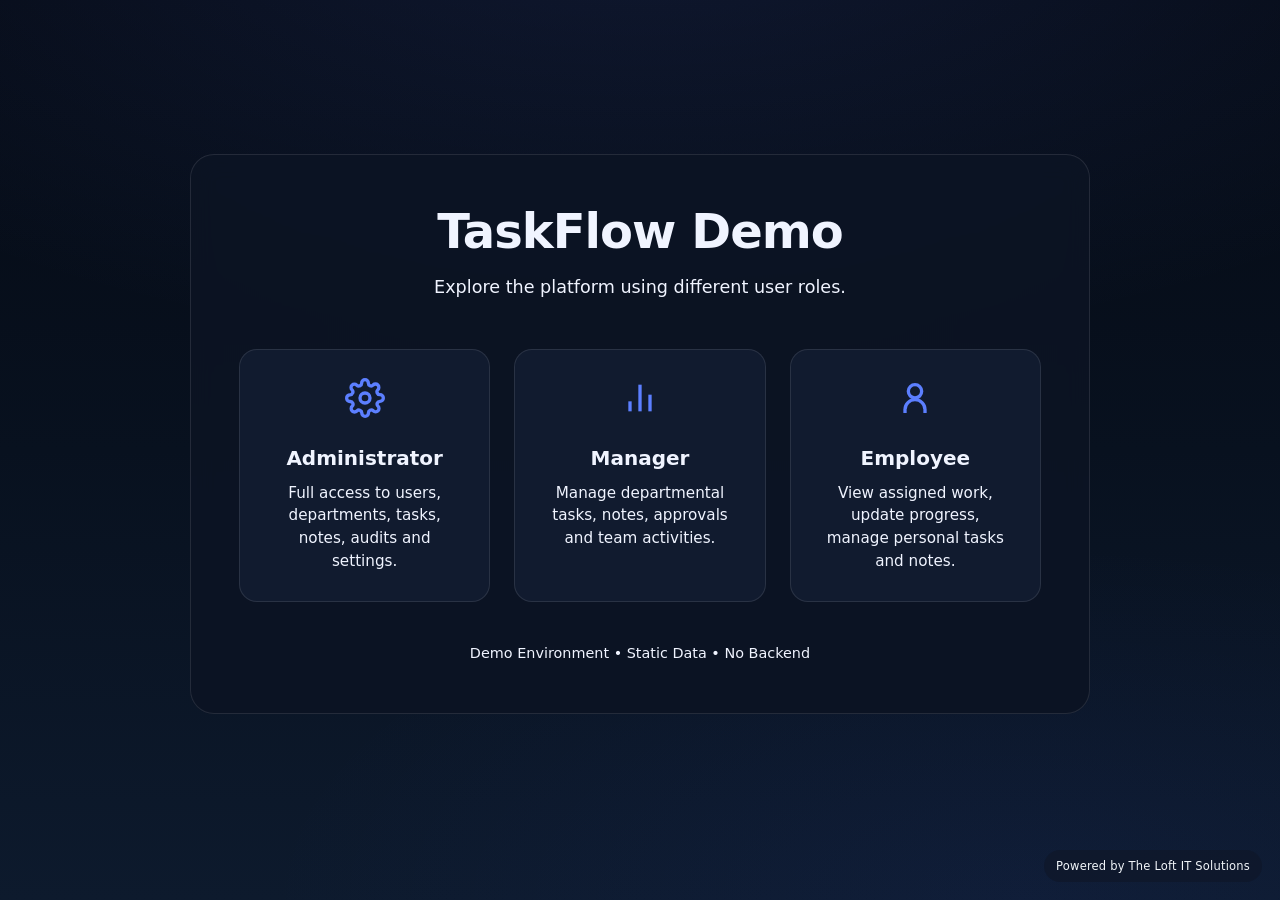
==== commit 85ab9c66: "Iconography" ====
--- a/index.html
+++ b/index.html
@@ -59,9 +59,9 @@
     }
 
     .role-icon {
-      font-size: 2.5rem;
       margin-bottom: 16px;
     }
+    .role-icon svg { width: 40px; height: 40px; color: var(--accent); }
 
     .role-title {
       font-size: 1.25rem;
@@ -113,7 +113,7 @@
       <div class="role-grid">
 
         <div class="role-card" onclick="enterDemo('Admin')">
-          <div class="role-icon">👑</div>
+          <div class="role-icon"><svg viewBox="0 0 24 24" fill="none" stroke="currentColor" stroke-width="2"><circle cx="12" cy="12" r="3"/><path d="M19.4 15a1.65 1.65 0 0 0 .33 1.82l.06.06a2 2 0 0 1 0 2.83 2 2 0 0 1-2.83 0l-.06-.06a1.65 1.65 0 0 0-1.82-.33 1.65 1.65 0 0 0-1 1.51V21a2 2 0 0 1-2 2 2 2 0 0 1-2-2v-.09A1.65 1.65 0 0 0 9 19.4a1.65 1.65 0 0 0-1.82.33l-.06.06a2 2 0 0 1-2.83 0 2 2 0 0 1 0-2.83l.06-.06a1.65 1.65 0 0 0 .33-1.82 1.65 1.65 0 0 0-1.51-1H3a2 2 0 0 1-2-2 2 2 0 0 1 2-2h.09A1.65 1.65 0 0 0 4.6 9a1.65 1.65 0 0 0-.33-1.82l-.06-.06a2 2 0 0 1 0-2.83 2 2 0 0 1 2.83 0l.06.06a1.65 1.65 0 0 0 1.82.33H9a1.65 1.65 0 0 0 1-1.51V3a2 2 0 0 1 2-2 2 2 0 0 1 2 2v.09a1.65 1.65 0 0 0 1 1.51 1.65 1.65 0 0 0 1.82-.33l.06-.06a2 2 0 0 1 2.83 0 2 2 0 0 1 0 2.83l-.06.06a1.65 1.65 0 0 0-.33 1.82V9a1.65 1.65 0 0 0 1.51 1H21a2 2 0 0 1 2 2 2 2 0 0 1-2 2h-.09a1.65 1.65 0 0 0-1.51 1z"/></svg></div>
           <div class="role-title">Administrator</div>
           <div class="role-description">
             Full access to users, departments, tasks,
@@ -122,7 +122,7 @@
         </div>
 
         <div class="role-card" onclick="enterDemo('Manager')">
-          <div class="role-icon">📊</div>
+          <div class="role-icon"><svg viewBox="0 0 24 24" fill="none" stroke="currentColor" stroke-width="2"><line x1="18" y1="20" x2="18" y2="10"/><line x1="12" y1="20" x2="12" y2="4"/><line x1="6" y1="20" x2="6" y2="14"/></svg></div>
           <div class="role-title">Manager</div>
           <div class="role-description">
             Manage departmental tasks, notes,
@@ -131,7 +131,7 @@
         </div>
 
         <div class="role-card" onclick="enterDemo('Employee')">
-          <div class="role-icon">🧑‍💼</div>
+          <div class="role-icon"><svg viewBox="0 0 24 24" fill="none" stroke="currentColor" stroke-width="2"><circle cx="12" cy="8" r="4"/><path d="M6 21v-2a6 6 0 0 1 12 0v2"/></svg></div>
           <div class="role-title">Employee</div>
           <div class="role-description">
             View assigned work, update progress,
